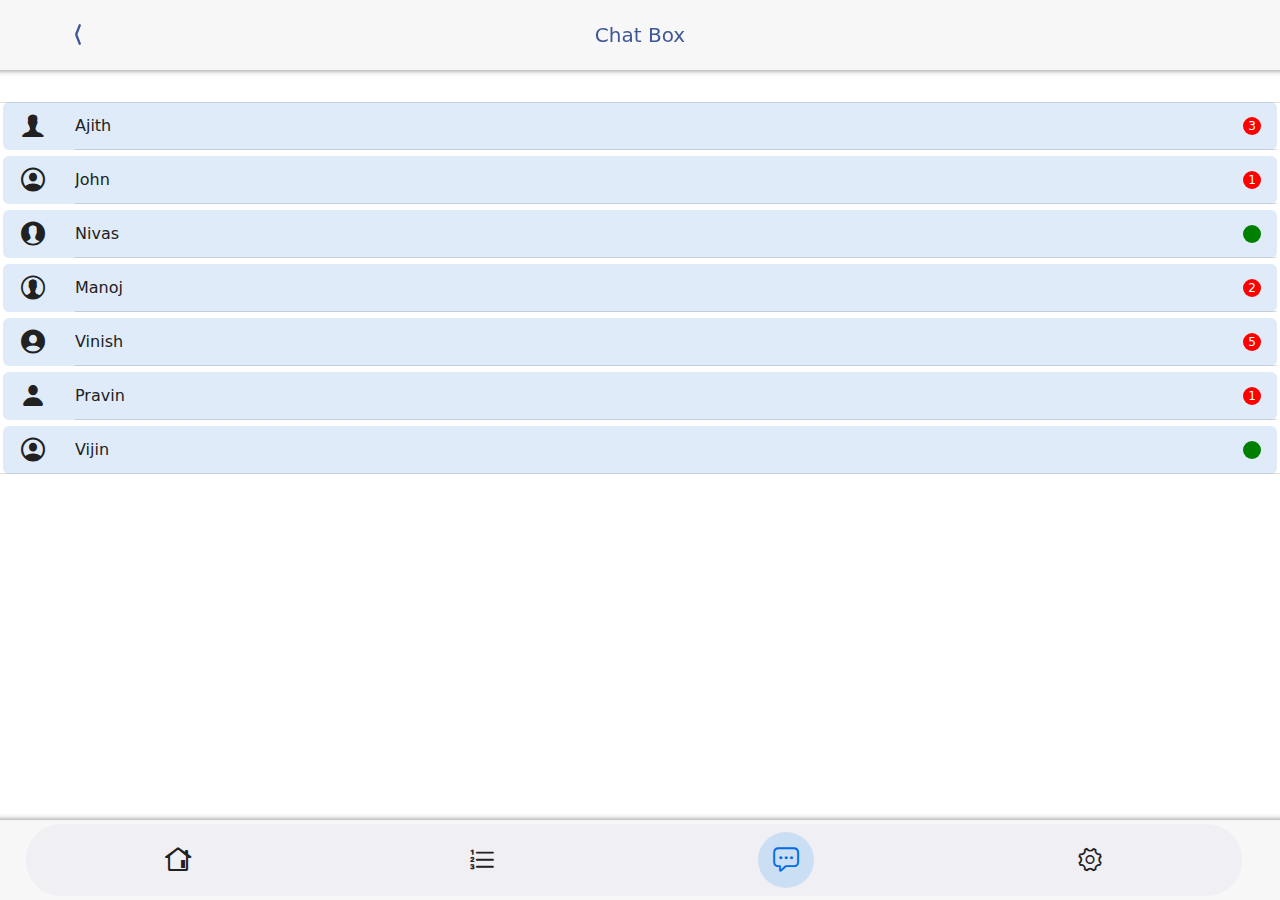
==== message.html @ a632433d "pages updated" ====
<!DOCTYPE html>
<html>

<head>
    <!-- Required meta tags-->
    <meta charset="utf-8">

    <meta name="viewport"
        content="width=device-width, initial-scale=1, maximum-scale=1, minimum-scale=1, user-scalable=no, viewport-fit=cover">
    <meta name="apple-mobile-web-app-capable" content="yes">

    <!-- Color theme for statusbar (Android only) -->
    <meta name="theme-color" content="#2196f3">

    <!-- Your app title -->
    <title>To-Do App</title>

    <!-- Framework7 Library Bundle CSS -->
    <link rel="stylesheet" href="./framwork7_source/framework7-bundle.min.css">

    <!--  custom css styles-->
    <link rel="stylesheet" href="./css/app.css">

    <!-- icon css file  -->
    <link rel="stylesheet" href="./framwork7_source/framework7-icon-bundle-min.css">

</head>

<body>
    <!-- App root element -->
    <div id="app">

        <!-- Your main view, should have "view-main" class -->
        <div class="view view-main">
            <!-- Initial Page, "data-name" contains page name -->
            <div data-name="home" class="page">

                <!-- Top Navbar -->

                <!-- additional "navbar-large" class -->
                <div class="navbar">
                    <div class="navbar-bg"></div>
                    <div class="navbar-inner sliding navbar-text-center">
                        <i class="f7-icons " onclick="history.back()">chevron_compact_left</i>
                        <div class="title">Chat Box</div>
                    </div>
                </div>

                <div class="toolbar tabbar-icons toolbar-bottom">
                    <div class="toolbar-inner">
                        <div class="toolbar-icon">
                            <a href="#tab-1" class="tab-link tab-link-active">
                                <i class="f7-icons">house_alt</i>
                            </a>
                        </div>
                        <div class="toolbar-icon">
                            <a href="/about/" data-route-tab-id="about" class="tab-link">
                                <i class="f7-icons">list_number</i>
                            </a>
                        </div>
                        <div class="toolbar-icon toolbar-active"> <a href="#tab-3" class="tab-link">
                                <i class="f7-icons">ellipses_bubble</i>
                            </a>
                        </div>
                        <div class="toolbar-icon ">
                            <a href="#tab-3" class="tab-link">
                                <i class="f7-icons">gear_alt</i>
                            </a>
                        </div>
                    </div>
                </div>

                <!-- Scrollable page content -->


                <div class="page-content">
                    <!-- <div class="block-title">Contacts</div> -->
                    <div class="list list-outline-ios list-strong-ios list-dividers-ios">
                      <ul>
                        <li>
                            <div class="item-content">
                              <div class="item-media"><i class="f7-icons">person_alt</i></div>
                              <div class="item-inner">
                                <div class="item-title">Ajith</div>
                                <div class="item-after"> <span class="badge" style="background-color: red;">3</span></div>
                              </div>
                            </div>
                          </li>
                        <li>
                          <div class="item-content">
                            <div class="item-media"><i class="f7-icons">person_crop_circle</i></div>
                            <div class="item-inner">
                              <div class="item-title">John</div>
                              <div class="item-after"> <span class="badge" style="background-color: red;">1</span></div>
                            </div>
                          </div>
                        </li>
                        <li>
                          <div class="item-content">
                            <div class="item-media"><i class="f7-icons">person_alt_circle_fill</i></div>
                            <div class="item-inner">
                              <div class="item-title">Nivas</div>
                              <div class="item-after"> 
                                <span class="badge" style="background-color: green;"></span>
                            </div>
                            </div>
                          </div>
                        </li>
                        <li>
                            <div class="item-content">
                              <div class="item-media"><i class="f7-icons">person_alt_circle</i></div>
                              <div class="item-inner">
                                <div class="item-title">Manoj</div>
                                <div class="item-after"> <span class="badge" style="background-color: red;">2</span></div>
                              </div>
                            </div>
                          </li>
                          <li>
                            <div class="item-content">
                              <div class="item-media"><i class="f7-icons">person_crop_circle_fill</i></div>
                              <div class="item-inner">
                                <div class="item-title">Vinish</div>
                                <div class="item-after"> <span class="badge" style="background-color: red;">5</span></div>
                              </div>
                            </div>
                          </li>
                          <li>
                            <div class="item-content">
                              <div class="item-media"><i class="f7-icons">person_fill</i></div>
                              <div class="item-inner">
                                <div class="item-title">Pravin</div>
                                <div class="item-after"> <span class="badge" style="background-color: red;">1</span></div>
                              </div>
                            </div>
                          </li>
                          <li>
                            <div class="item-content">
                              <div class="item-media"><i class="f7-icons">person_crop_circle</i></div>
                              <div class="item-inner">
                                <div class="item-title">Vijin</div>
                                <div class="item-after"> 
                                    <span class="badge" style="background-color: green;"></span>
                                </div>
                              </div>
                            </div>
                          </li>
                      </ul>
                    </div>


                </div>





                <!-- Bottom Toolbar -->


            </div>
        </div>

        <!-------- Custom js --------->
        <script src="./js/to_do.js"></script>

        <!-- Framework7 Library Bundle JS-->
        <script type="text/javascript" src="./framwork7_source/framework7-bundle.min.js"></script>

        <!-- app js-->
        <script type="text/javascript" src="./js/app.js"></script>
</body>

</html>
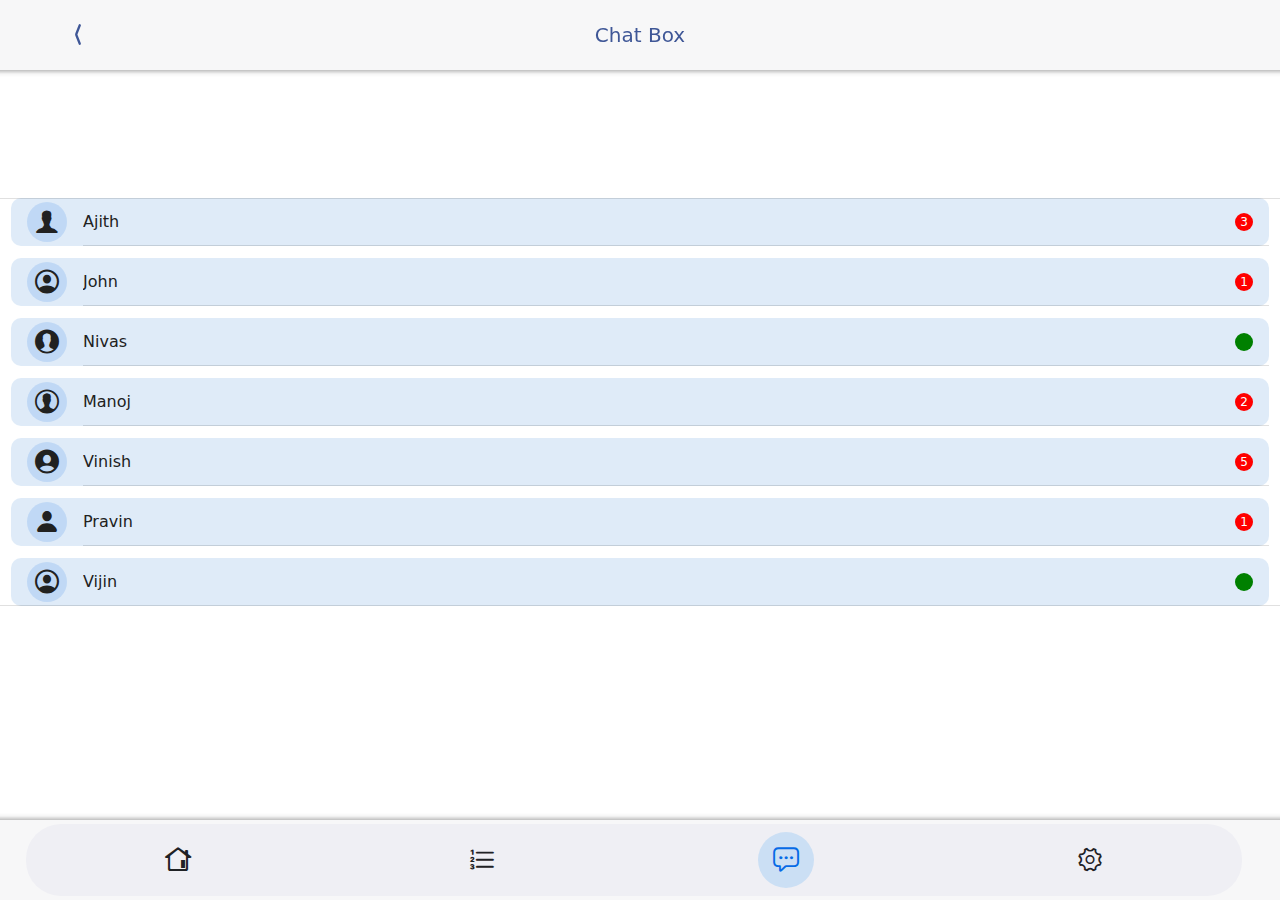
==== commit f61ed3a9: "message page" ====
--- a/message.html
+++ b/message.html
@@ -73,7 +73,7 @@
                 <!-- Scrollable page content -->
 
 
-                <div class="page-content">
+                <div class="page-content  message_tab">
                     <!-- <div class="block-title">Contacts</div> -->
                     <div class="list list-outline-ios list-strong-ios list-dividers-ios">
                       <ul>
--- a/css/app.css
+++ b/css/app.css
@@ -1,10 +1,15 @@
 /* ------------------------ Vishwajith --------------------- */
 .navbar-text-center {
-  display: flex;position: relative;
+  display: flex;
+  position: relative;
   justify-content: center !important;
 }
-.navbar-text-center i{
-  position: absolute;left: 5%;color:#3f5797 ; cursor: pointer;
+
+.navbar-text-center i {
+  position: absolute;
+  left: 5%;
+  color: #3f5797;
+  cursor: pointer;
 }
 
 .title {
@@ -37,8 +42,9 @@
 .col-20 {
   width: 20%;
 }
-.col-90 {
-  width: 90%;
+
+.col-95 {
+  width: 95% !important;
 }
 
 .input {
@@ -66,8 +72,107 @@
   justify-content: center;
 }
 
+.toolbar_icon_home {
+  width: 2.5rem;
+  height: 2.5rem;
+  background: #f5f5f5;
+  display: flex;
+  margin: 0px 10px;
+  justify-content: center;
+  align-items: center;
+  border-radius: 10px;
+  box-shadow: 0 -2px 2px rgba(80, 79, 79, 0.3);
+}
+
+.toolbar_icon_home:active {
+  box-shadow: 0 2px 2px rgba(0, 0, 0, 0.22);
+
+}
+
+.home_page_content {
+  width: 100%;
+  height: 4.5rem;
+  background-color: #ffffff;
+  border-radius: 15px;
+  display: grid;
+  padding: 10px 5px;
+  margin: 2% 0px;
+}
+
+.page-content {
+  background-color: #dedede;
+}
+
+.col-98 {
+  width: 98%;
+}
+
+.home {
+  margin-top: 3%;
+}
+
+.home_page_content h3 {
+  margin: 0px;
+  color: #0f1316e2;
+  display: flex;
+  justify-content: space-evenly;
+}
+
+.home_page_content h5 {
+  margin: 0px;
+}
+
+.home_pickup1 {
+  color: #405ca9 !important;
+}
+
+.home_pickup2 {
+  color: #c97e5a !important;
+}
+
+.home_subtitle1 {
+  color: #9ca7cf;
+}
+
+.home_subtitle2 {
+  color: #df7f50;
+}
+
+.home_btn2 {
+  background-color: #f26c2e !important;
+}
+
+.home_btn:active {
+  background-color: #8797ec;
+}
+
+.home_btn2:active {
+  background-color: #f65307 !important;
+
+}
+
+.home_page_subtitle h5 {
+  display: flex;
+  justify-content: space-evenly;
+  margin-left: 7%;
+  align-items: center;
+}
+
+.home_btn {
+  width: 4rem;
+  height: 1rem;
+  margin-left: 39%;
+  border-radius: 5px;
+  background-color: #aeb8ec;
+  color: white;
+  display: flex;
+  justify-content: center;
+  align-items: center;
+}
+
+
 .toolbar-icon {
-  width:3.5rem;
+  width: 3.5rem;
   height: 3.5rem;
   /* background: #d9ebff; */
   display: flex;
@@ -76,20 +181,22 @@
   border-radius: 50%;
   justify-content: center;
 }
-.toolbar-icon a i{
+
+.toolbar-icon a i {
   color: #1f2225;
 }
 
-.toolbar-active a i{
+.toolbar-active a i {
   color: #066be6 !important;
 }
 
-.toolbar-active,.toolbar-icon:active{
-  background-color:#cbdff4;
-}
-
-
-.toolbar-icon a i:active{
+.toolbar-active,
+.toolbar-icon:active {
+  background-color: #cbdff4;
+}
+
+
+.toolbar-icon a i:active {
   color: #6197da;
 }
 
@@ -102,15 +209,47 @@
   border-radius: 35px;
   height: 90% !important;
 }
-.setting_icon{
+
+.setting_icon {
   width: 2.5rem;
   height: 2.5rem;
-  background-color: #cbdff4a6;border-radius: 50%;
-  display: flex;
-  justify-content: center;align-items: center;
-}
+  background-color: #cbdff4a6;
+  border-radius: 50%;
+  display: flex;
+  justify-content: center;
+  align-items: center;
+}
+
 .list .item-content {
   display: flex;
-  background:#cbdff49c;
+  background: #cbdff49c;
   margin: 6px 3px;
-  border-radius: 6px;}+  border-radius: 6px;
+}
+
+.item-media {
+  width: 2.5rem;
+  height: 2.5rem;
+  background: #066be624;
+  display: flex;
+  justify-content: center;
+  align-items: center;
+  border-radius: 50%;
+}
+
+.list .item-content {
+  display: flex;
+  background: #cbdff49c;
+  margin: 12px 11px; height: 2.5rem;
+  border-radius: 10px;
+}
+
+.list .item-content:active {
+  background: #7bb8fa9c ;
+color: white;
+}
+
+.message_tab {
+  background-color: unset !important;
+  padding-top: 13%;
+}